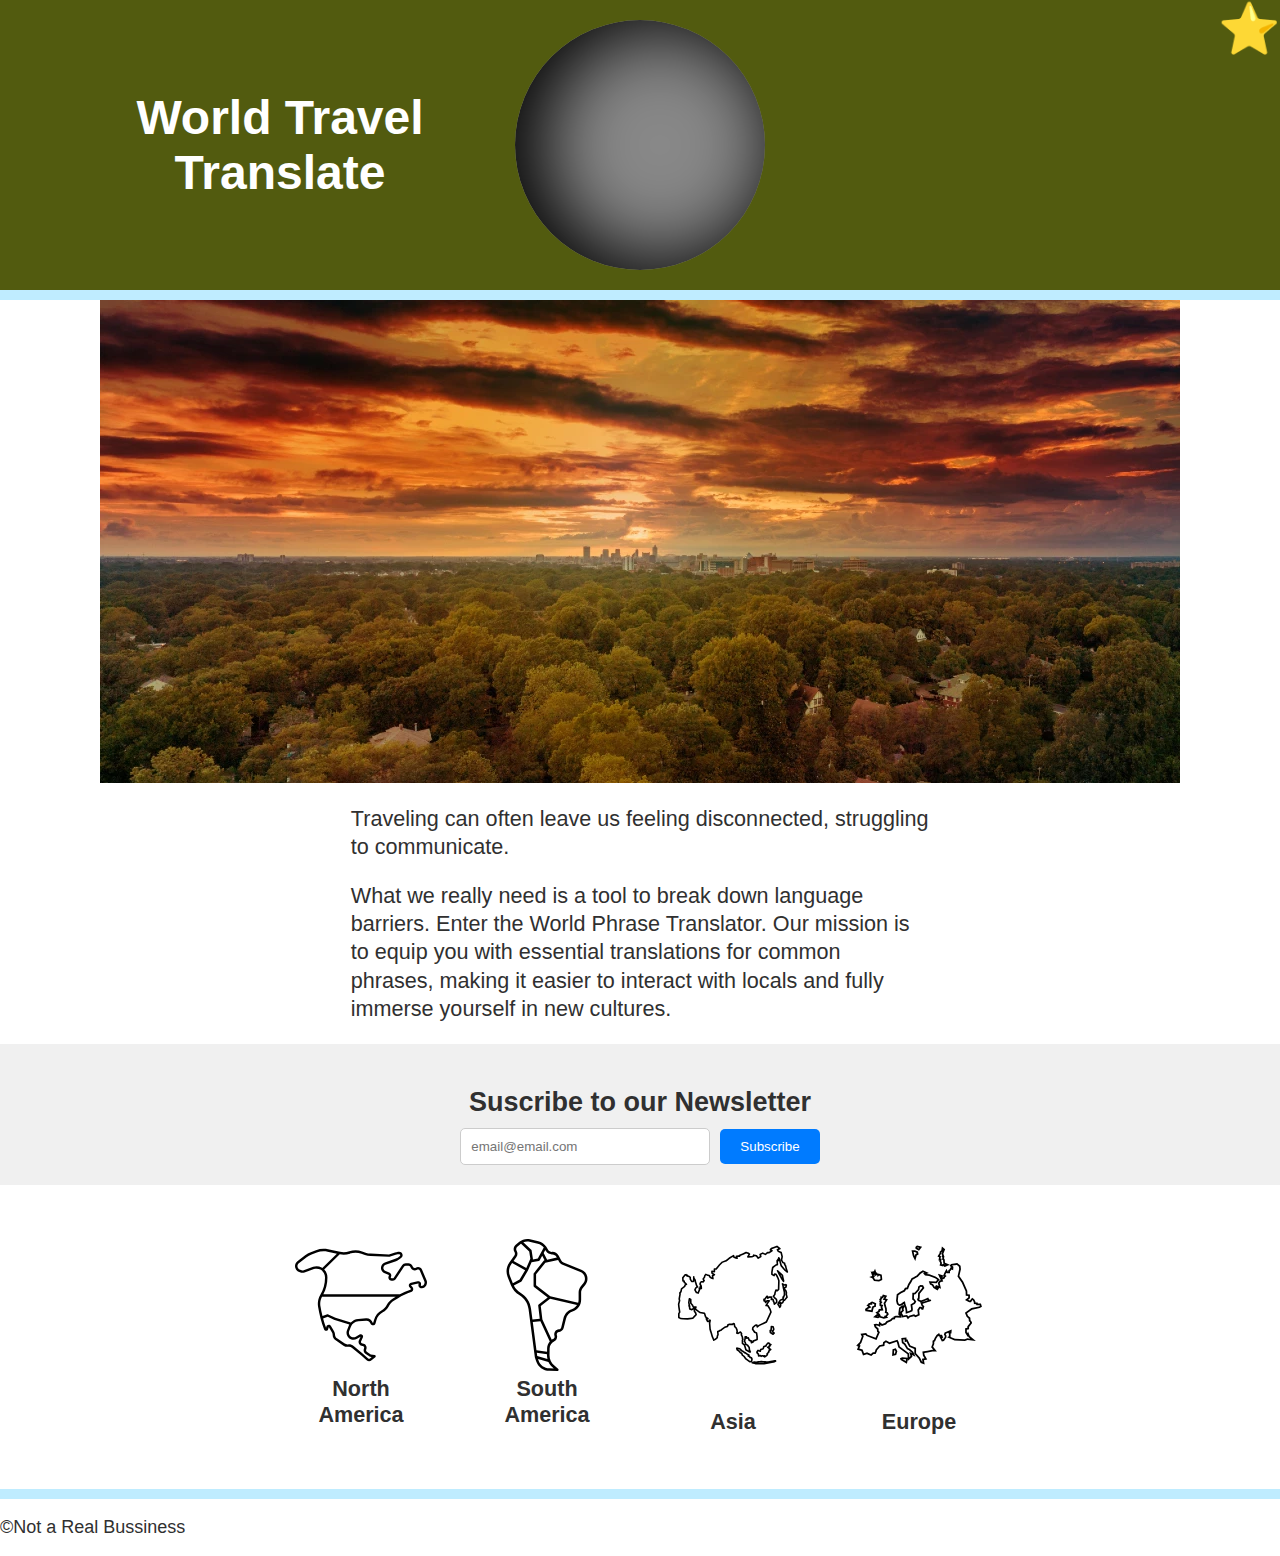
==== index.html @ 52addbfb "s" ====
<!DOCTYPE html>
<html lang="en">
<head>
    <meta charset="UTF-8">
    <meta name="viewport" content="width=device-width, initial-scale=1.0">
    <title>World Phrase Translator | Home </title>
    <link rel="stylesheet" href="css/style.css">
</head>
    <body>
        <header class="divider-head" id="main-header">
            <a href="favorites/favorites.html">😍</a>

        </header>

        <main class="divider">
            <div class="hero">
                <img id="heroimage"
                    src="images/green2.webp"
                    alt="Travel image">
                <div>

                </div>
            </div>
            <section class="mission">
                <p>Traveling can often leave us feeling disconnected, struggling to communicate.</p>
                <p>
                    What we really need is a tool to break down language barriers. Enter the World Phrase Translator. Our mission is to equip you with essential translations for common phrases, making it easier to interact with locals and fully immerse yourself in new cultures.
                </p>
            </section>

            <section class="newsletter">
                <h2>Suscribe to our Newsletter</h2>
                <form id="newsletter-form">
                    <input type="email" id="email" name="email" placeholder="email@email.com" required>
                    <button type="submit">Subscribe</button>
                </form>
            </section>

            <section class="continent">
                <ul class="continent-grid">
                    <li>
                        <a href="country-list/continent.html?continent=north-america">
                            <img src="images/north-america-svgrepo-com.svg" alt="North America Icon from SVG REPO">
                            <h2>North America</h2>
                        </a>
                    </li>
                    
                    <li>
                        <a href="country-list/continent.html?continent=south-america">
                            <img src="images/south-america-svgrepo-com.svg" alt="South America Icon from SVG REPO">
                            <h2>South America</h2>
                        </a>
                    </li>
                    
                    <li>
                        <a href="country-list/continent.html?continent=asia">
                            <img src="images/asia.svg" alt="Asia Icon from Noun Project: Thanga Vignesh">
                            <h2>Asia</h2>
                        </a>
                    </li>
                    

                    <li>
                        <a href="country-list/continent.html?continent=europe">
                            <img src="images/europe.svg" alt="Europe Icon from Noun Project: Thanga Vignesh">
                            <h2>Europe</h2>
                        </a>
                    </li>
                    
                </ul>
            </section>
        </main>

        <footer id="main-footer">
            
        </footer>
        <script src="js/main.js" type="module"></script>
        <script src="../wdd330finalproject-main/js/favorite.mjs" type="module"></script>
    </body>
</html>
---- css/style.css ----
:root {
    --font-body: Arial, Helvetica, sans-serif;
    --font-headline: Haettenschweiler, "Arial Narrow Bold", sans-serif;
    /* colors */
    --primary-color: #bfecff;
    --secondary-color: #525b0f;
    --tertiary-color: #a4b8c4;
    --light-grey: #d0d0d0;
    --dark-grey: #303030;
  
    /* sizes */
    --font-base: 18px;
    --small-font: 0.8em;
    --large-font: 1.2em;
  }
  * {
    box-sizing: border-box;
  }

  /************Header*************/

  #main-header{
    height: 300px;
    background-color: var(--secondary-color);
    width: 100%;
  }
  header h1{
    color: white;
    font-size: xxx-large;
    margin: 0px;
    justify-self: baseline;
    align-self: center;
    grid-column: 1/4;
    margin-left: 45px;
  }
  #earth{
    justify-self: center;
    align-self: center;
    height: 250px;
    width: 250px;
    background: #888 url(https://www.esa.int/var/esa/storage/images/esa_multimedia/images/2005/05/envisat_mosaic_may_-_november_2004/9695811-3-eng-GB/Envisat_mosaic_May_-_November_2004_pillars.jpg) 0 0 repeat;
    border-radius: 50%;
    background-size: 535px;
    animation: rotate 10s linear infinite;
    transition: transform 200ms linear;
    transform-style: preserve-3d;
    box-shadow: inset 20px 0px 80px 6px rgb(0, 0, 0);
    color: #000;
    grid-column: 4/5;
    
  }
  .divider-head {
    border-bottom: 10px solid var(--primary-color);
    display: grid;
    grid-template-columns: repeat(7,1fr);
  }
  #favorites{
    grid-column: 7/8;
    justify-self: end;
    font-size: 50px;
    margin: 0px;
    height: fit-content;
    text-decoration: none;
  }
  #favorites:hover{
    font-size: 70px;
    margin: 0px;
  }



  @keyframes rotate {
    0%{
      background-position: 0 0;
    }
    100%{
      background-position: 630px 0px;
    }
  }


  /*************Header End*****************/

  body {
    margin: 0;
    font-family: var(--font-body);
    font-size: var(--font-base);
    color: var(--dark-grey);
  }

  img {
    max-width: 100%;
  }

 
  .mission {
    padding: 0 0.5em;
    /* margin: 0.5em 0; */
    line-height: 1.3;
    max-width: 600px;
    margin: auto;
  }

  .hero{
    display: grid;
  }
  #heroimage{
    justify-self: center;
  }
  
  .divider {
    border-bottom: 10px solid var(--primary-color);
  }

  /*continent grid styles*/

  .continent-grid {
    list-style-type: none;
    display: flex;
    flex-wrap: wrap;
    justify-content: center;
    text-align: center;
    color: var(--dark-grey);
    padding-left: 0;
  }
  
  .continent-grid > li {
    width: 150px;
    /* border: 1px solid var(--light-grey); */
    padding: 0.5em;
    margin: 1em;
  }
  .continent-grid h2 {
    margin: 0;
  
    font-size: 1.2em;
  }
  .continent-grid a {
    text-decoration: none;
  }
  .continent-grid a:link,
  .continent-grid a:visited {
    color: var(--dark-grey);
  }
  .continent-grid a:hover {
    text-decoration: underline;
  }
  .continent {
    padding: 0.5em;
  }

  /*Newsletter*/

  .newsletter {
    text-align: center;
    padding: 20px;
    background-color: #f0f0f0;
  }
  
  .newsletter h2 {
    margin-bottom: 10px;
  }
  
  #newsletter-form {
    display:inline-flex;
    justify-content: center;
    align-items: center;
  }
  
  #newsletter-form input[type="email"] {
    padding: 10px;
    margin-right: 10px;
    border: 1px solid #ccc;
    border-radius: 5px;
    width: 250px;
  }
  
  #newsletter-form button {
    padding: 10px 20px;
    background-color: #007bff;
    color: #fff;
    border: none;
    border-radius: 5px;
    cursor: pointer;
  }
  
  #newsletter-form button:hover {
    background-color: #0056b3;
  }

  /**********North America Second HTML*****************/

  .continent-grid2 {
    list-style-type: none;
    /* display: flex; */
    flex-wrap: wrap;
    justify-content: center;
    text-align: center;
    color: var(--dark-grey);
    padding-left: 0;
  }
  
  .continent-grid2 > li {
    display: grid;
    /* width: 150px; */
    /* border: 1px solid var(--light-grey); */
    padding: 0.5em;
    margin: 1em;
  }
  .continent-grid2 h2 {
    margin: 0;
  
    font-size: 1.2em;
  }

  h1{
    text-align: center;
  }

  /**************Weather Icon*******************/

.weather-icon{
  transform: scale(0);
  animation: fadeIn ease 10s forwards infinite;
  /* animation-iteration-count: 1;
  animation-fill-mode: forwards; */
}

@keyframes fadeIn{
  0%{
    /* opacity: 0; */
    transform: scale(0);
  }
  100%{
    transform: scale(1);
  }
}

.country {
  margin-bottom: 20px; /* Space among countries */
}

.country-details {
  border: 5px solid #ccc; /* this adds border */
  border-radius: 5px; 
  box-shadow: 2px 2px 5px rgba(0, 0, 0, 0.1); /* Shadow */
  padding: 10px;
  background-color: var(--primary-color); 
}

  /*-------------------------------------------------for the phrases html -----------------------------*/
  #output{
    grid-column: 1;
    font-size: larger;
  }
  #phrases{
    grid-column: 2;
    font-size: larger;
    margin-top: 10px;
  }
  #phrases div{
    font-size: 20px;
  }
  #phrases h2{
    margin: 0px;
  }
  #main-phrases{
    display: grid;
    grid-template-columns:1fr 1fr;
  }
  .set-up{
    display: grid;
    grid-template-columns: repeat(5,1fr);
    grid-template-rows: auto;
  }
  .set-up h3{
    text-align: center;
  }
  .remove-button{
    justify-self: end;
  }

  @media screen and (min-width: 500px) {
    body {
      margin: auto;
    }
    .mission {
      font-size: 1.2em;
    }

    .continent-grid2 {
      display: flex;
      /* flex-wrap: wrap; */
      grid-template-columns: 1fr 1fr;
      justify-content: center;
      text-align: center;
      color: var(--dark-grey);
      padding-left: 0;
      
    }

    .continent-grid2 > li {
      width: 350px;
      /* border: 1px solid var(--light-grey); */
      padding: 0.5em;
      margin: 3em;
    }
    
  }

  @media screen and (min-width: 0px) and (max-width:800px) {
    .divider-head{
      display: grid;
      grid-template-rows: repeat(3,1fr);
      grid-template-columns: none;
    }
    header h1{
      grid-row: 1;
      grid-column: 1/2;
      justify-self: center;
    }
    #earth{
      grid-row: 2;
      grid-column: 1/2;
      height: 250px;
      width: 250px;
    }
    #main-header{
      height: auto;
    }
    #favorites{
      grid-column: 1/2;
      grid-row: 3;
      justify-self: center;
      margin-top: 15px;
      align-self: center;

    }


    
  }
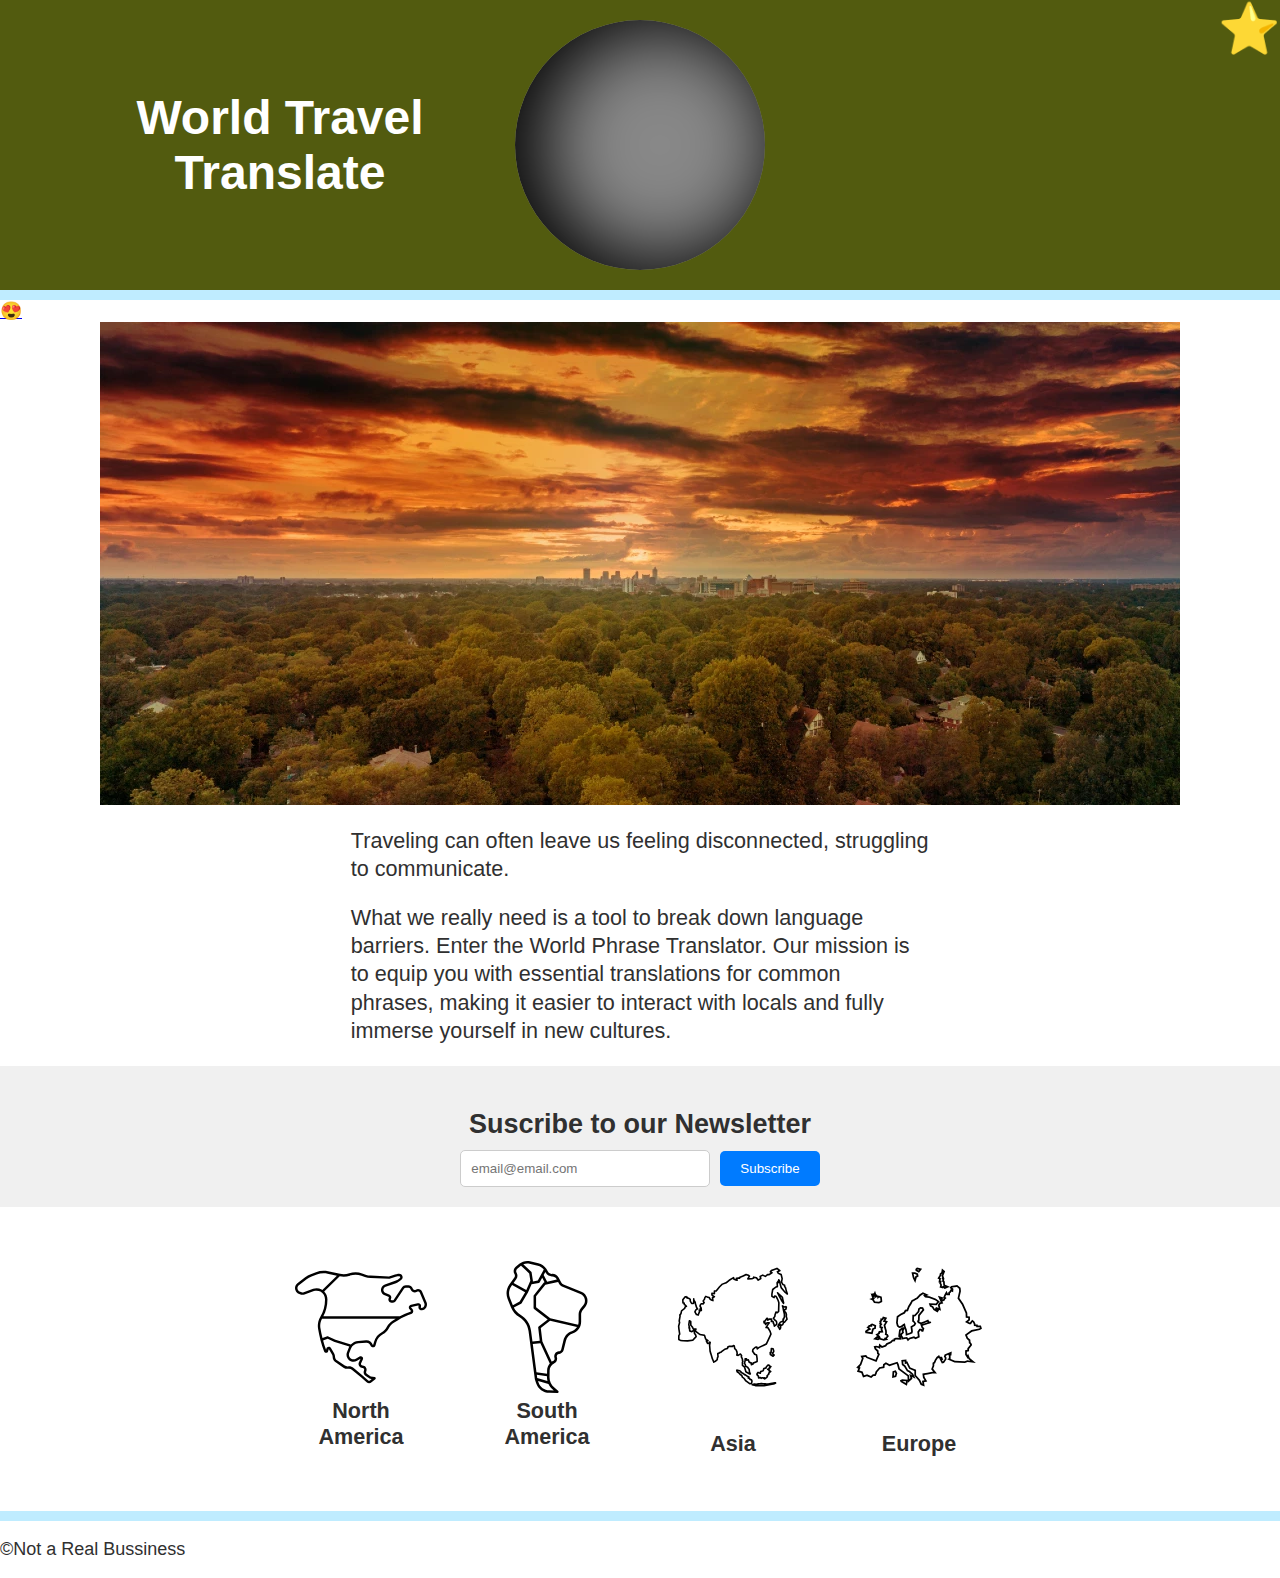
==== commit 0a497b22: "s" ====
--- a/index.html
+++ b/index.html
@@ -8,11 +8,11 @@
 </head>
     <body>
         <header class="divider-head" id="main-header">
-            <a href="favorites/favorites.html">😍</a>
 
         </header>
 
         <main class="divider">
+            <a href="favorites/favorites.html">😍</a>
             <div class="hero">
                 <img id="heroimage"
                     src="images/green2.webp"
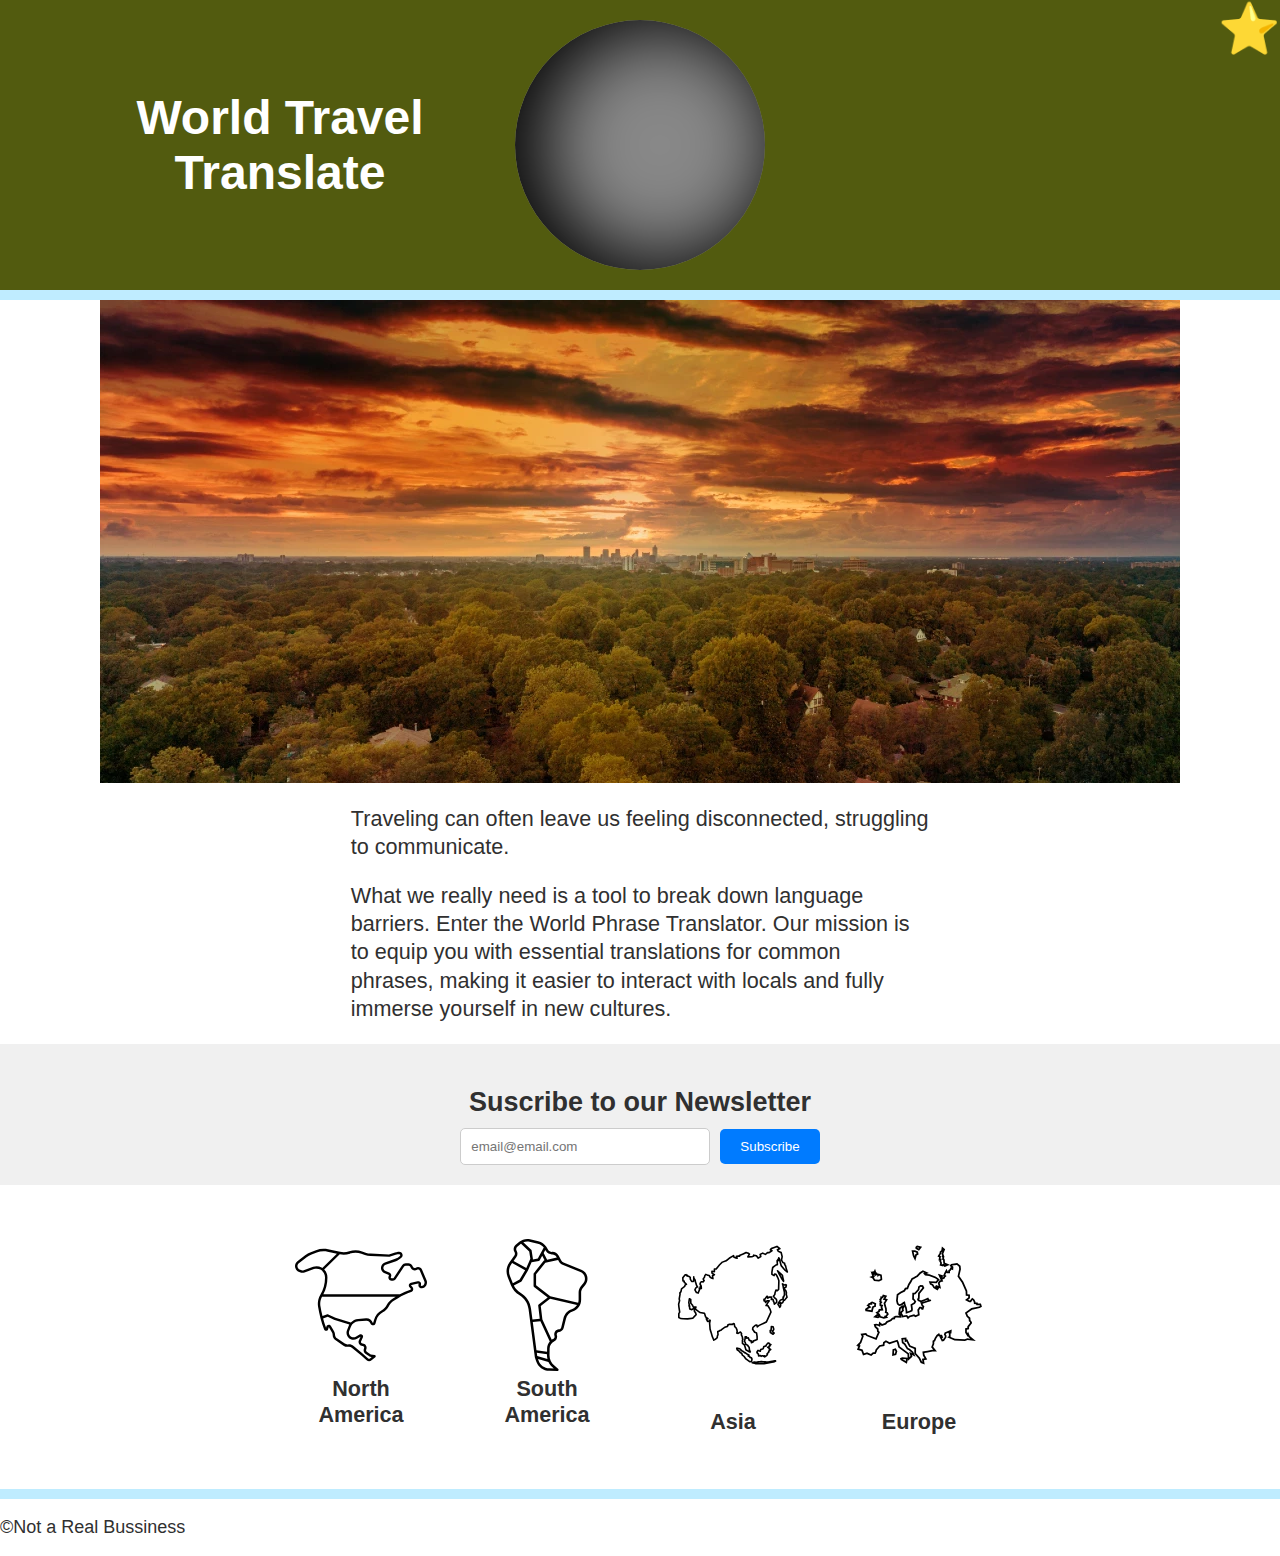
==== commit 315686af: "s" ====
--- a/index.html
+++ b/index.html
@@ -12,7 +12,6 @@
         </header>
 
         <main class="divider">
-            <a href="favorites/favorites.html">😍</a>
             <div class="hero">
                 <img id="heroimage"
                     src="images/green2.webp"
@@ -76,5 +75,6 @@
         </footer>
         <script src="js/main.js" type="module"></script>
         <script src="../wdd330finalproject-main/js/favorite.mjs" type="module"></script>
+        <script src="js/path.js"></script>
     </body>
 </html>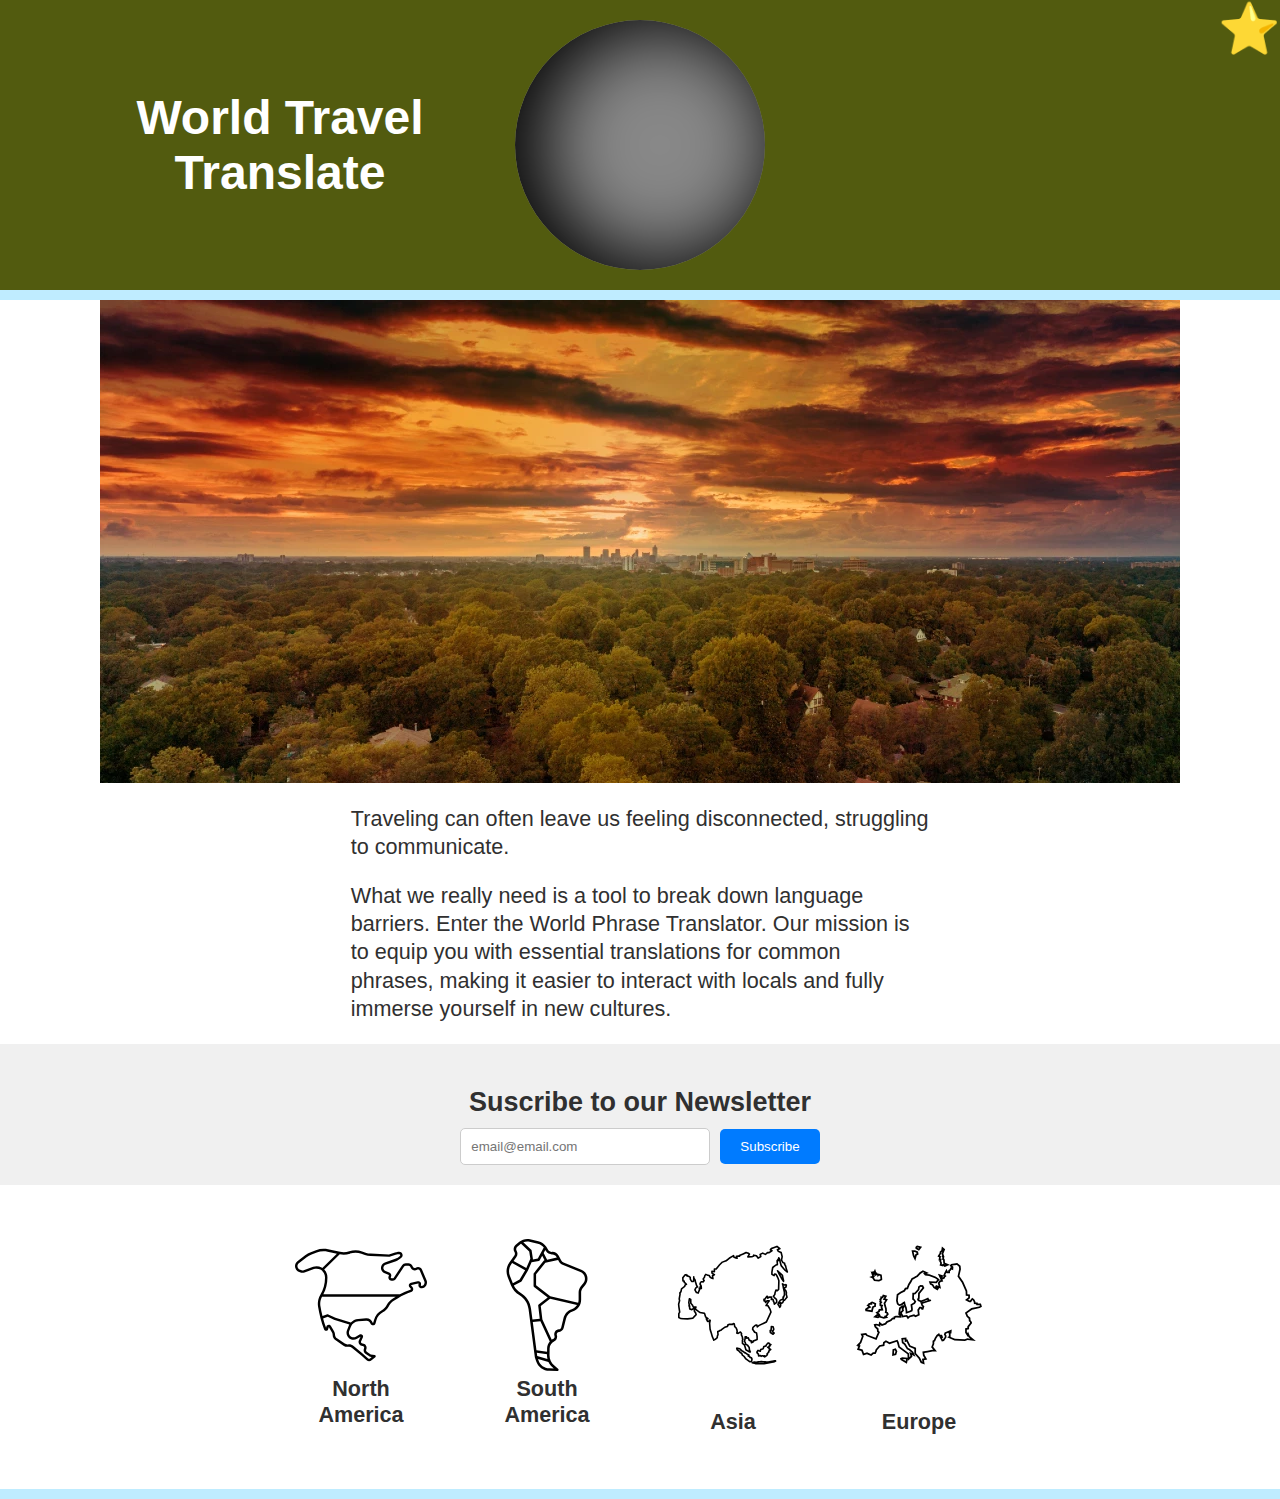
==== commit aec8c115: "s" ====
--- a/index.html
+++ b/index.html
@@ -1,80 +1,84 @@
 <!DOCTYPE html>
 <html lang="en">
+
 <head>
     <meta charset="UTF-8">
     <meta name="viewport" content="width=device-width, initial-scale=1.0">
     <title>World Phrase Translator | Home </title>
     <link rel="stylesheet" href="css/style.css">
 </head>
-    <body>
-        <header class="divider-head" id="main-header">
 
-        </header>
+<body>
+    <header class="divider-head" id="main-headers">
+        <h1>World Travel Translate</h1>
+        <div id="earth"></div>
+        <a id="favorites" href="favorites/favorites.html">⭐</a>
+    </header>
 
-        <main class="divider">
-            <div class="hero">
-                <img id="heroimage"
-                    src="images/green2.webp"
-                    alt="Travel image">
-                <div>
+    <main class="divider">
+        <div class="hero">
+            <img id="heroimage" src="images/green2.webp" alt="Travel image">
+            <div>
 
-                </div>
             </div>
-            <section class="mission">
-                <p>Traveling can often leave us feeling disconnected, struggling to communicate.</p>
-                <p>
-                    What we really need is a tool to break down language barriers. Enter the World Phrase Translator. Our mission is to equip you with essential translations for common phrases, making it easier to interact with locals and fully immerse yourself in new cultures.
-                </p>
-            </section>
+        </div>
+        <section class="mission">
+            <p>Traveling can often leave us feeling disconnected, struggling to communicate.</p>
+            <p>
+                What we really need is a tool to break down language barriers. Enter the World Phrase Translator. Our
+                mission is to equip you with essential translations for common phrases, making it easier to interact
+                with locals and fully immerse yourself in new cultures.
+            </p>
+        </section>
 
-            <section class="newsletter">
-                <h2>Suscribe to our Newsletter</h2>
-                <form id="newsletter-form">
-                    <input type="email" id="email" name="email" placeholder="email@email.com" required>
-                    <button type="submit">Subscribe</button>
-                </form>
-            </section>
+        <section class="newsletter">
+            <h2>Suscribe to our Newsletter</h2>
+            <form id="newsletter-form">
+                <input type="email" id="email" name="email" placeholder="email@email.com" required>
+                <button type="submit">Subscribe</button>
+            </form>
+        </section>
 
-            <section class="continent">
-                <ul class="continent-grid">
-                    <li>
-                        <a href="country-list/continent.html?continent=north-america">
-                            <img src="images/north-america-svgrepo-com.svg" alt="North America Icon from SVG REPO">
-                            <h2>North America</h2>
-                        </a>
-                    </li>
-                    
-                    <li>
-                        <a href="country-list/continent.html?continent=south-america">
-                            <img src="images/south-america-svgrepo-com.svg" alt="South America Icon from SVG REPO">
-                            <h2>South America</h2>
-                        </a>
-                    </li>
-                    
-                    <li>
-                        <a href="country-list/continent.html?continent=asia">
-                            <img src="images/asia.svg" alt="Asia Icon from Noun Project: Thanga Vignesh">
-                            <h2>Asia</h2>
-                        </a>
-                    </li>
-                    
+        <section class="continent">
+            <ul class="continent-grid">
+                <li>
+                    <a href="country-list/continent.html?continent=north-america">
+                        <img src="images/north-america-svgrepo-com.svg" alt="North America Icon from SVG REPO">
+                        <h2>North America</h2>
+                    </a>
+                </li>
 
-                    <li>
-                        <a href="country-list/continent.html?continent=europe">
-                            <img src="images/europe.svg" alt="Europe Icon from Noun Project: Thanga Vignesh">
-                            <h2>Europe</h2>
-                        </a>
-                    </li>
-                    
-                </ul>
-            </section>
-        </main>
+                <li>
+                    <a href="country-list/continent.html?continent=south-america">
+                        <img src="images/south-america-svgrepo-com.svg" alt="South America Icon from SVG REPO">
+                        <h2>South America</h2>
+                    </a>
+                </li>
 
-        <footer id="main-footer">
-            
-        </footer>
-        <script src="js/main.js" type="module"></script>
-        <script src="../wdd330finalproject-main/js/favorite.mjs" type="module"></script>
-        <script src="js/path.js"></script>
-    </body>
+                <li>
+                    <a href="country-list/continent.html?continent=asia">
+                        <img src="images/asia.svg" alt="Asia Icon from Noun Project: Thanga Vignesh">
+                        <h2>Asia</h2>
+                    </a>
+                </li>
+
+
+                <li>
+                    <a href="country-list/continent.html?continent=europe">
+                        <img src="images/europe.svg" alt="Europe Icon from Noun Project: Thanga Vignesh">
+                        <h2>Europe</h2>
+                    </a>
+                </li>
+
+            </ul>
+        </section>
+    </main>
+
+    <footer id="main-footer">
+
+    </footer>
+    <script src="js/main.js" type="module"></script>
+    <script src="../wdd330finalproject-main/js/favorite.mjs" type="module"></script>
+</body>
+
 </html>--- a/css/style.css
+++ b/css/style.css
@@ -20,6 +20,11 @@
   /************Header*************/
 
   #main-header{
+    height: 300px;
+    background-color: var(--secondary-color);
+    width: 100%;
+  }
+  #main-headers{
     height: 300px;
     background-color: var(--secondary-color);
     width: 100%;
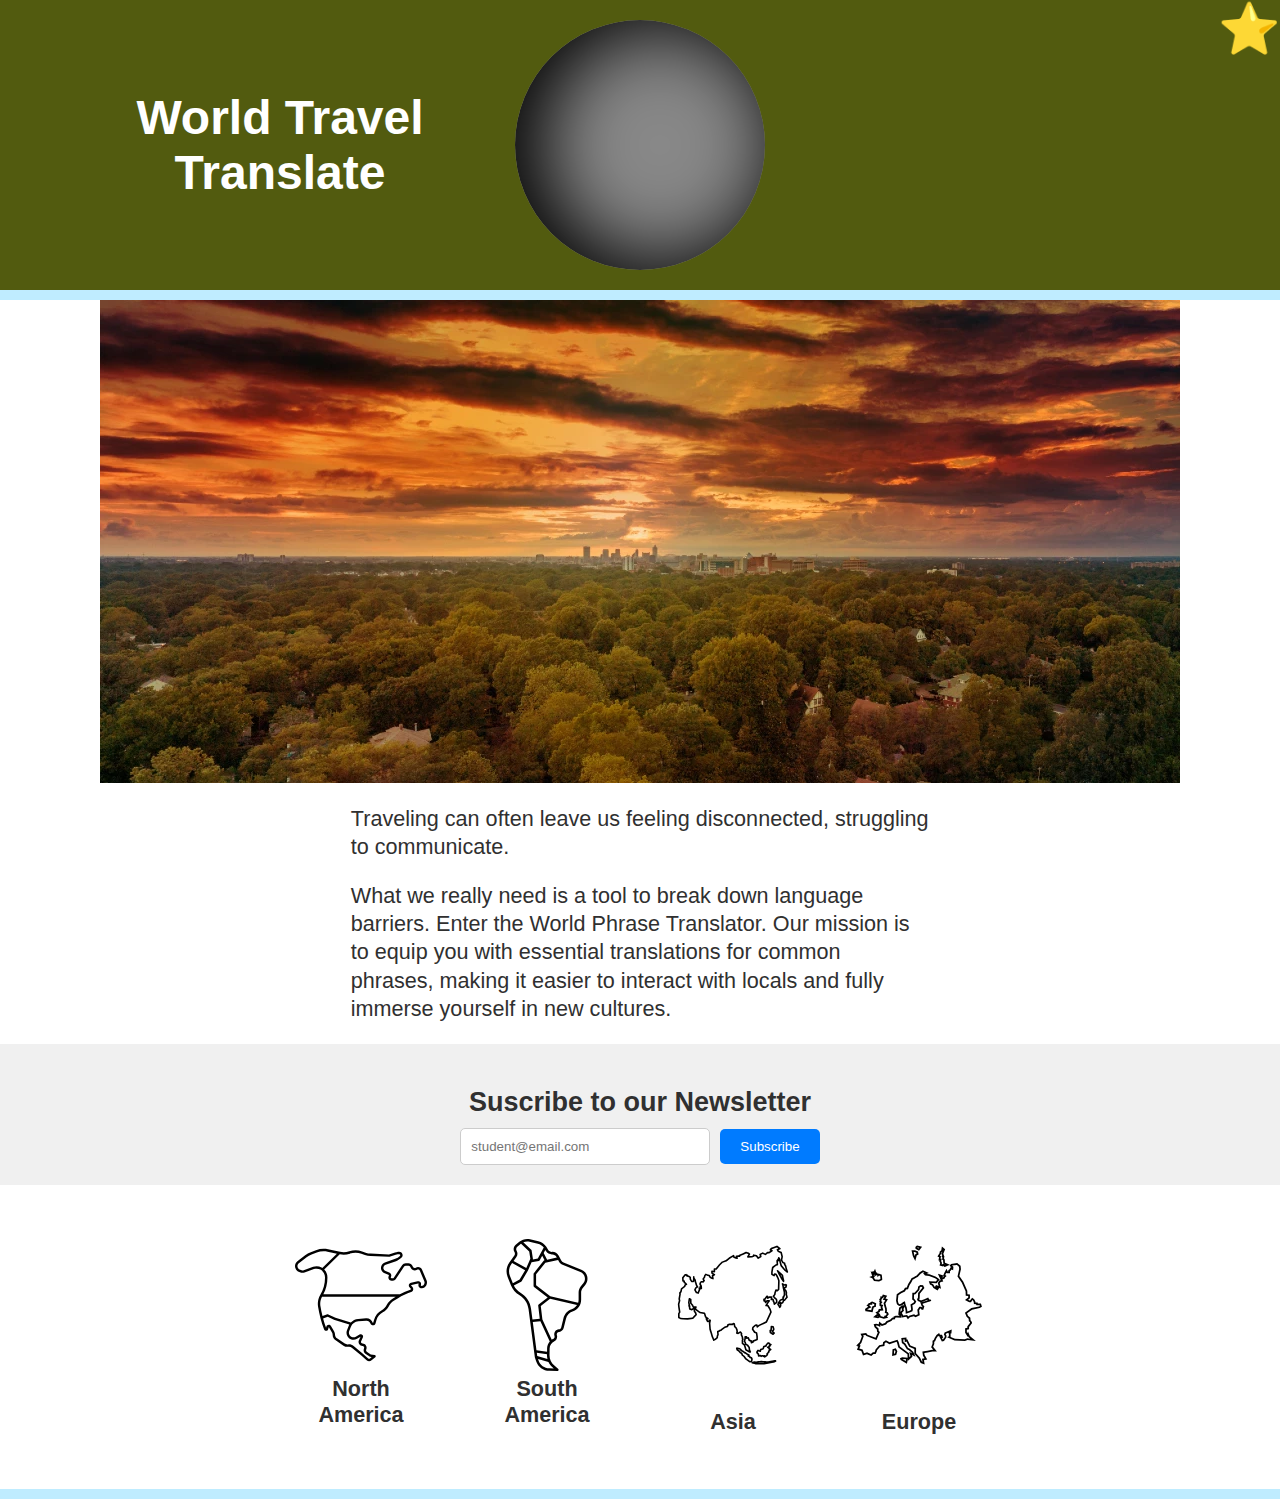
==== commit 8fe36159: "s" ====
--- a/index.html
+++ b/index.html
@@ -34,7 +34,7 @@
         <section class="newsletter">
             <h2>Suscribe to our Newsletter</h2>
             <form id="newsletter-form">
-                <input type="email" id="email" name="email" placeholder="email@email.com" required>
+                <input type="email" id="email" name="email" placeholder="student@email.com" required>
                 <button type="submit">Subscribe</button>
             </form>
         </section>
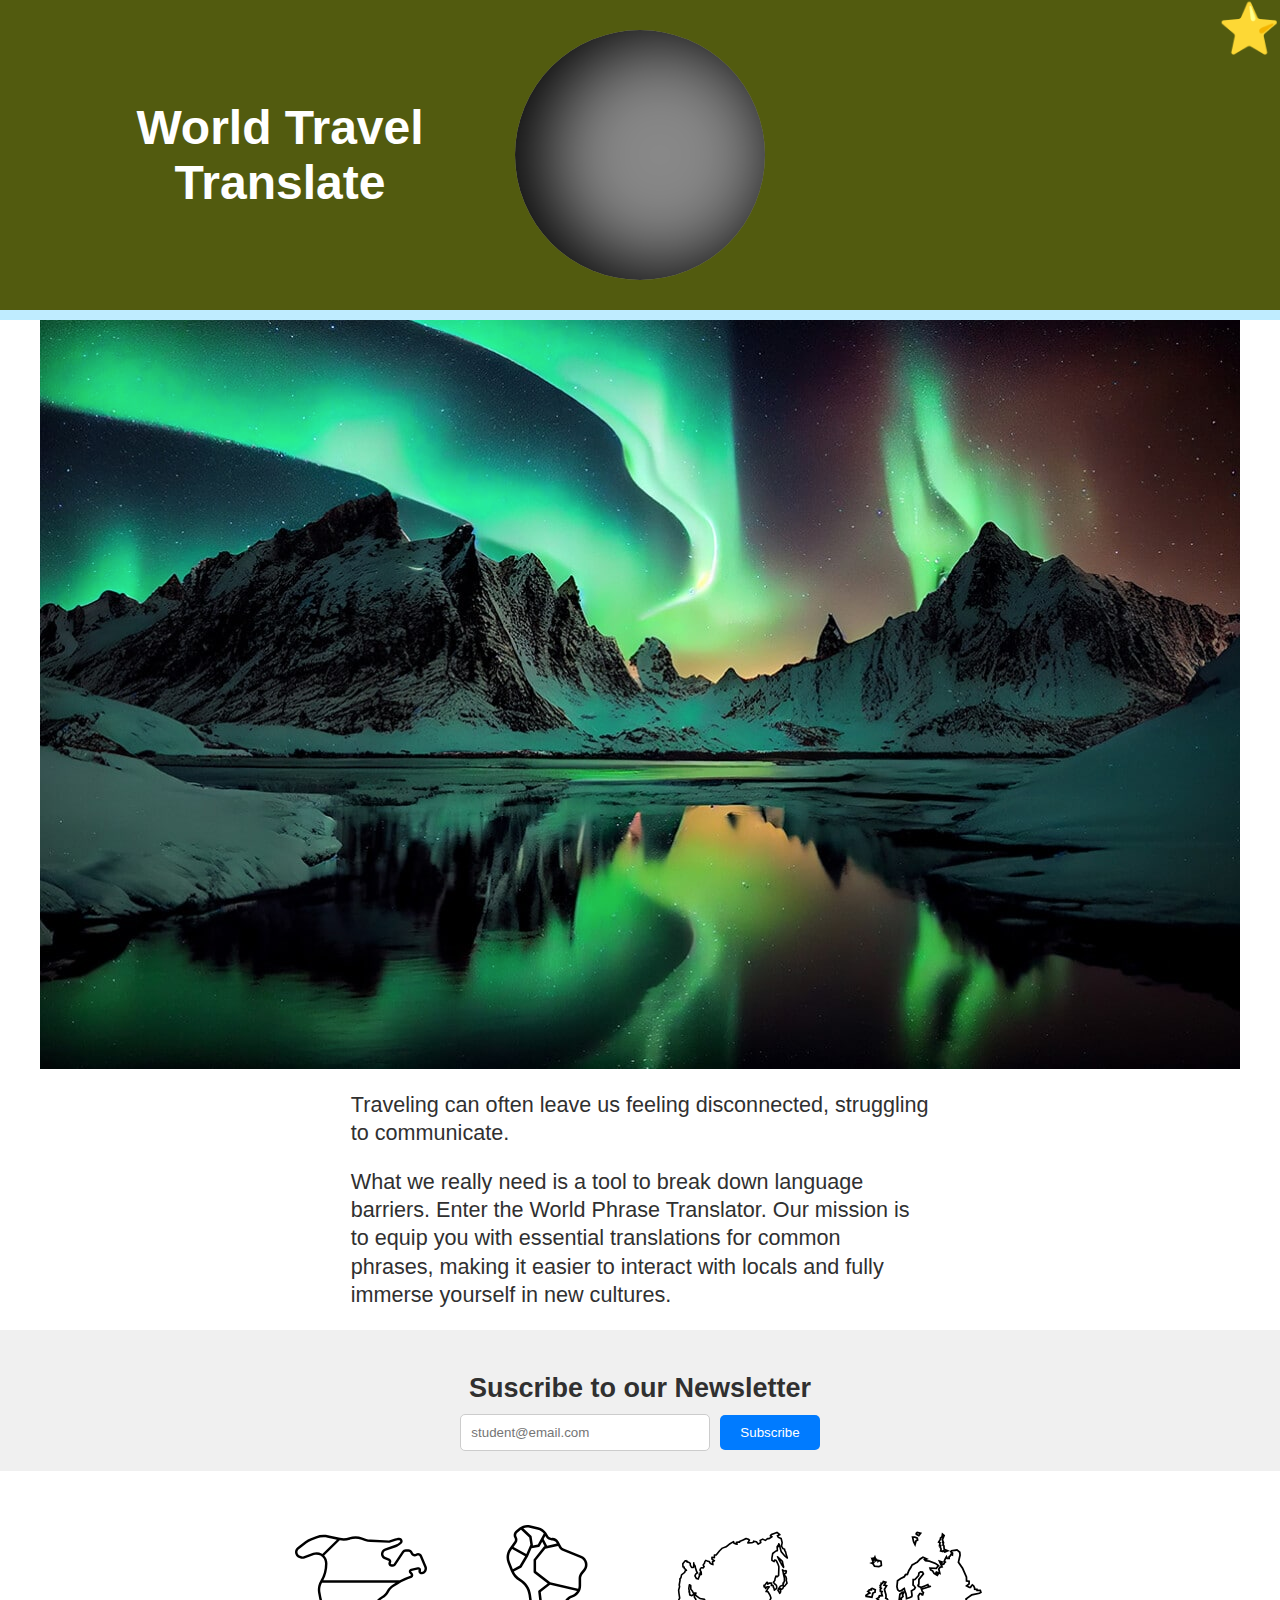
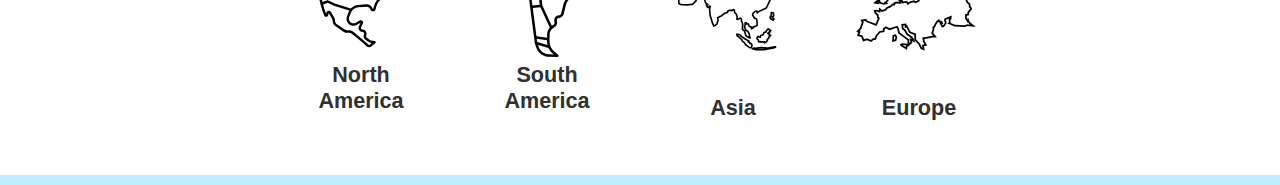
==== commit 90507811: "s" ====
--- a/index.html
+++ b/index.html
@@ -17,7 +17,7 @@
 
     <main class="divider">
         <div class="hero">
-            <img id="heroimage" src="images/green2.webp" alt="Travel image">
+            <img id="heroimage" src="images/The-Northern-Lights.jpg" alt="Travel image">
             <div>
 
             </div>
--- a/css/style.css
+++ b/css/style.css
@@ -2,8 +2,8 @@
     --font-body: Arial, Helvetica, sans-serif;
     --font-headline: Haettenschweiler, "Arial Narrow Bold", sans-serif;
     /* colors */
-    --primary-color: #bfecff;
-    --secondary-color: #525b0f;
+    --primary-color: #525b0f;   
+    --secondary-color: #bfecff;
     --tertiary-color: #a4b8c4;
     --light-grey: #d0d0d0;
     --dark-grey: #303030;
@@ -18,15 +18,9 @@
   }
 
   /************Header*************/
-
-  #main-header{
-    height: 300px;
-    background-color: var(--secondary-color);
-    width: 100%;
-  }
   #main-headers{
-    height: 300px;
-    background-color: var(--secondary-color);
+    height: auto;
+    background-color: var(--primary-color);
     width: 100%;
   }
   header h1{
@@ -52,10 +46,12 @@
     box-shadow: inset 20px 0px 80px 6px rgb(0, 0, 0);
     color: #000;
     grid-column: 4/5;
+    margin-top: 30px;
+    margin-bottom: 30px;
     
   }
   .divider-head {
-    border-bottom: 10px solid var(--primary-color);
+    border-bottom: 10px solid var(--secondary-color);
     display: grid;
     grid-template-columns: repeat(7,1fr);
   }
@@ -114,7 +110,7 @@
   }
   
   .divider {
-    border-bottom: 10px solid var(--primary-color);
+    border-bottom: 10px solid var(--secondary-color);
   }
 
   /*continent grid styles*/
@@ -222,36 +218,6 @@
     text-align: center;
   }
 
-  /**************Weather Icon*******************/
-
-.weather-icon{
-  transform: scale(0);
-  animation: fadeIn ease 10s forwards infinite;
-  /* animation-iteration-count: 1;
-  animation-fill-mode: forwards; */
-}
-
-@keyframes fadeIn{
-  0%{
-    /* opacity: 0; */
-    transform: scale(0);
-  }
-  100%{
-    transform: scale(1);
-  }
-}
-
-.country {
-  margin-bottom: 20px; /* Space among countries */
-}
-
-.country-details {
-  border: 5px solid #ccc; /* this adds border */
-  border-radius: 5px; 
-  box-shadow: 2px 2px 5px rgba(0, 0, 0, 0.1); /* Shadow */
-  padding: 10px;
-  background-color: var(--primary-color); 
-}
 
   /*-------------------------------------------------for the phrases html -----------------------------*/
   #output{
@@ -283,6 +249,12 @@
   }
   .remove-button{
     justify-self: end;
+  }
+  .country-details{
+    background: linear-gradient(to right, var(--secondary-color) 28%, var(--light-grey) 74%);
+  }
+  .country-details button{
+    margin: 10px;
   }
 
   @media screen and (min-width: 500px) {
@@ -313,7 +285,7 @@
     
   }
 
-  @media screen and (min-width: 0px) and (max-width:800px) {
+  @media screen and (min-width: 300px) and (max-width:800px) {
     .divider-head{
       display: grid;
       grid-template-rows: repeat(3,1fr);
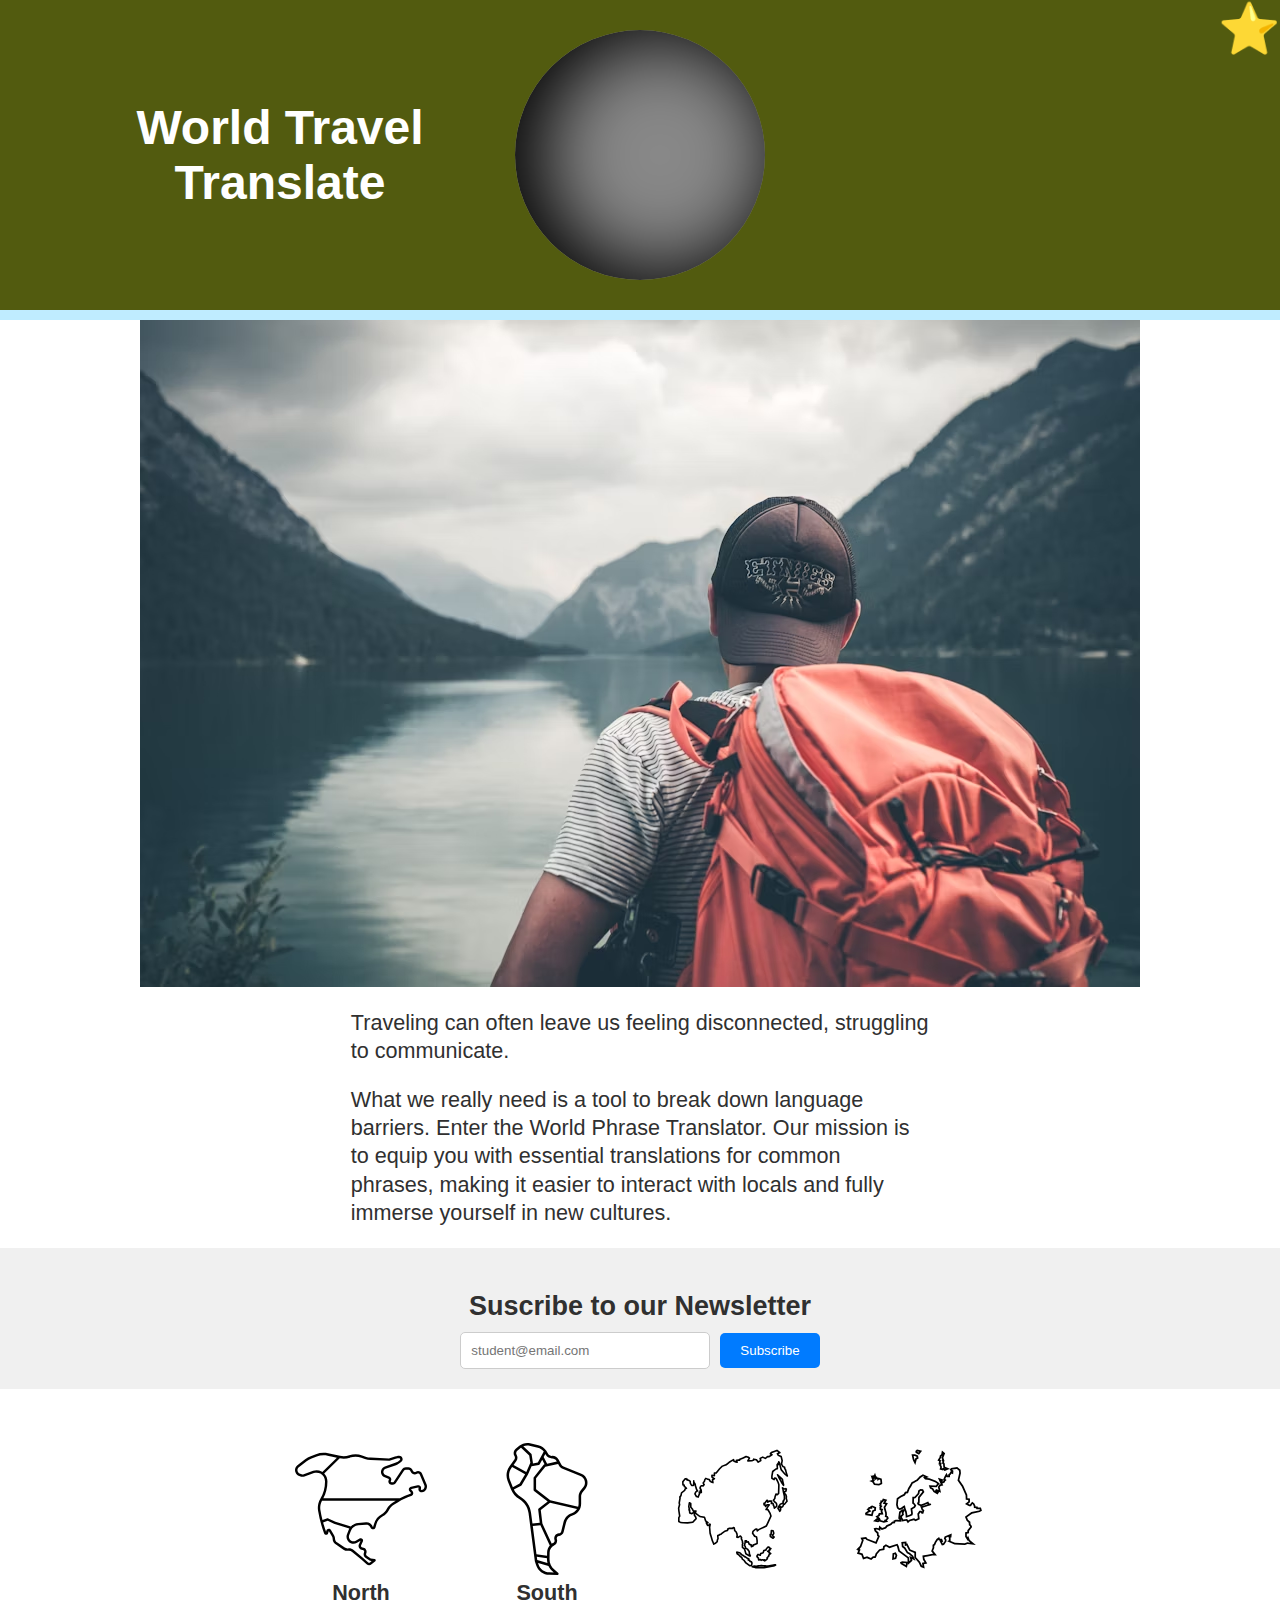
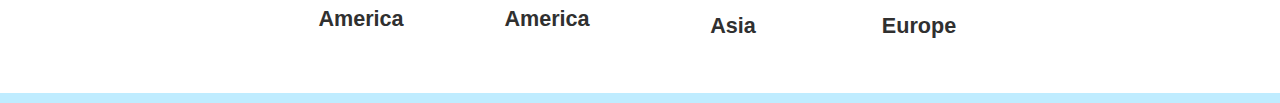
==== commit f94778d4: "s" ====
--- a/index.html
+++ b/index.html
@@ -17,7 +17,7 @@
 
     <main class="divider">
         <div class="hero">
-            <img id="heroimage" src="images/The-Northern-Lights.jpg" alt="Travel image">
+            <img id="heroimage" src="images/photo-1503220317375-aaad61436b1b.avif" alt="Travel image">
             <div>
 
             </div>
